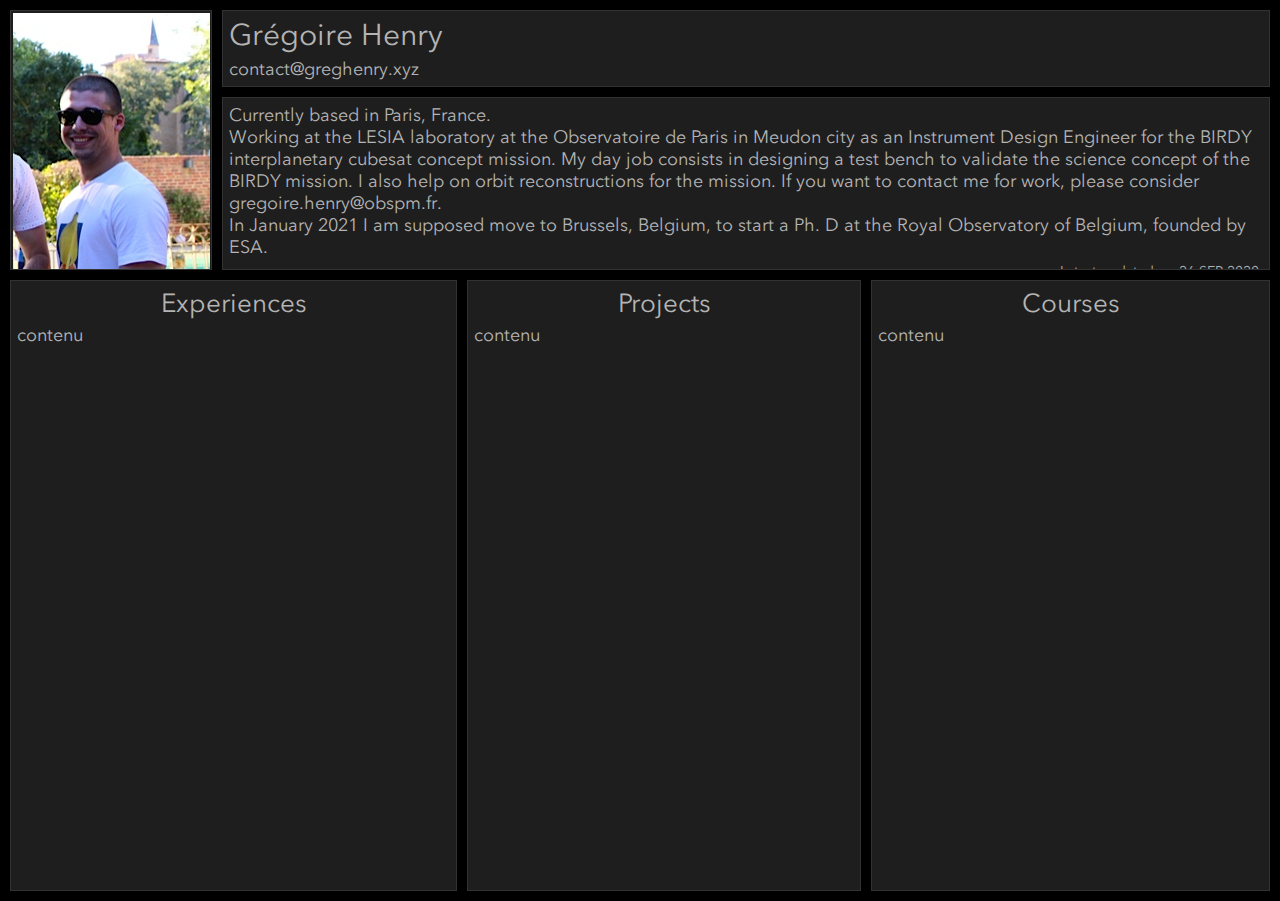
==== index.html @ 4a84b818 "Init" ====
<!DOCTYPE html>
<html lang="en">

<head>
    <meta charset="utf-8">
    <meta name="viewport" content="width=device-width,initial-scale=1">
    <title>Greg Website</title>
    <link rel="icon" href="rsc/img/galaxy.svg" type="image/x-icon">
    <link rel="stylesheet" href="src/style.css"/>
    <script src="src/script.js" defer></script>
    <meta property='og:title' content='Greg Website'>
    <meta property='og:image' content='rsc/imgs/me.png'>
    <meta property='og:description' content='Greg Website'>
    <meta property='og:url' content='greghenry.xyz'>
</head>

<body>
    <div class="grid header">
	<div class="photo">
	    <img src="rsc/img/me.png">
	</div>
	<div class="name">
	    <div class="text title">
		Grégoire Henry
	    </div>
	    <div class="text">
		<a href="mailto:contact@greghenry.xyz">contact@greghenry.xyz</a>
	    </div>
	</div>
	<div class="annonce">
	    <div class="text">
		Currently based in Paris, France.<br>
		Working at the <a href="lesia.obspm.fr">LESIA</a> laboratory at the <a href="observatoiredeparis.psl.eu">Observatoire de Paris</a> in <a href="observatoiredeparis.psl.eu/acces-au-site-de-meudon-de-l.html">Meudon</a> city as an Instrument Design Engineer for the BIRDY interplanetary cubesat concept mission. My day job consists in designing a test bench to validate the science concept of the BIRDY mission. I also help on orbit reconstructions for the mission. If you want to contact me for work, please consider <a href="mailto:gregoire.henry@obspm.fr">gregoire.henry@obspm.fr</a>.<br>
		In January 2021 I am supposed move to Brussels, Belgium, to start a Ph. D at the Royal Observatory of Belgium, founded by ESA.
	    </div>
	    <div class="text small-info">
		Latest updated on 26-SEP-2020.
	    </div>
	</div>
    </div>
    <div class="grid body">
	<div class="experiences">
	    <div class="text heading">
		Experiences
	    </div>
	    <div class="text">
		contenu
	    </div>
	</div>
	<div class="projects">
	    <div class="text heading">
		Projects
	    </div>
	    <div class="text">
		contenu
	    </div>
	</div>
	<div class="courses">
	    <div class="text heading">
		Courses
	    </div>
	    <div class="text">
		contenu
	    </div>
	</div>
    </div>
</body>

</html>
---- src/style.css ----
@font-face {
    font-family: "Avenir Next";
    src: url("../rsc/font/avenir-next.woff2") format("woff2");
}

html, body {
    margin: 0;
    padding: 0px;
}

body{
    background: black;
    font-family: "Avenir Next";
    padding: 5px;
    overflow: hidden;
}

a{
    color: rgb(180, 180, 180);
    text-decoration: none;
}

.grid.header{
    display: grid;
    grid-template-columns: auto auto;
    grid-template-rows: auto 1fr;
    height: 30vh;
}

.grid.body{
    display: grid;
    grid-template-columns: auto auto auto;
    grid-template-rows: 1fr;
    height: 69vh;
}


.grid > div{
    min-width: 1vw;
    min-height: 1vh;
    margin: 5px;
    border-width: thin;
    border-style: solid;
    border-color: rgb(50, 50, 50);
    background: rgb(30, 30, 30);
    color: rgb(180, 180, 180);
    padding: 1px;
    overflow: auto;
}

.grid > div > img{
    display: block;
    margin: 1px 0px 0px 1px;
}

.photo{
    grid-column: 1;
    grid-row: 1 / span 2;
}

.name{
    grid-column: 2;
    grid-row: 1;
    align-self: start;
}

.annonce{
    grid-column: 2;
    grid-row: 2;
    position: relative;
}

.experiences{
    grid-column: 1;
    grid-row: 1;
}

.projects{
    grid-column: 2;
    grid-row: 1;
}

.courses{
    grid-column: 3;
    grid-row: 1;
}

.text{
    font-size: 18px;
    text-align: left;
    margin: 5px;
}

.text.title{
    font-size: 30px;
}

.text.heading{
    font-size: 26px;
    text-align: center;
}

.text.small-info{
    font-size: 14px;
    text-align: right;
}
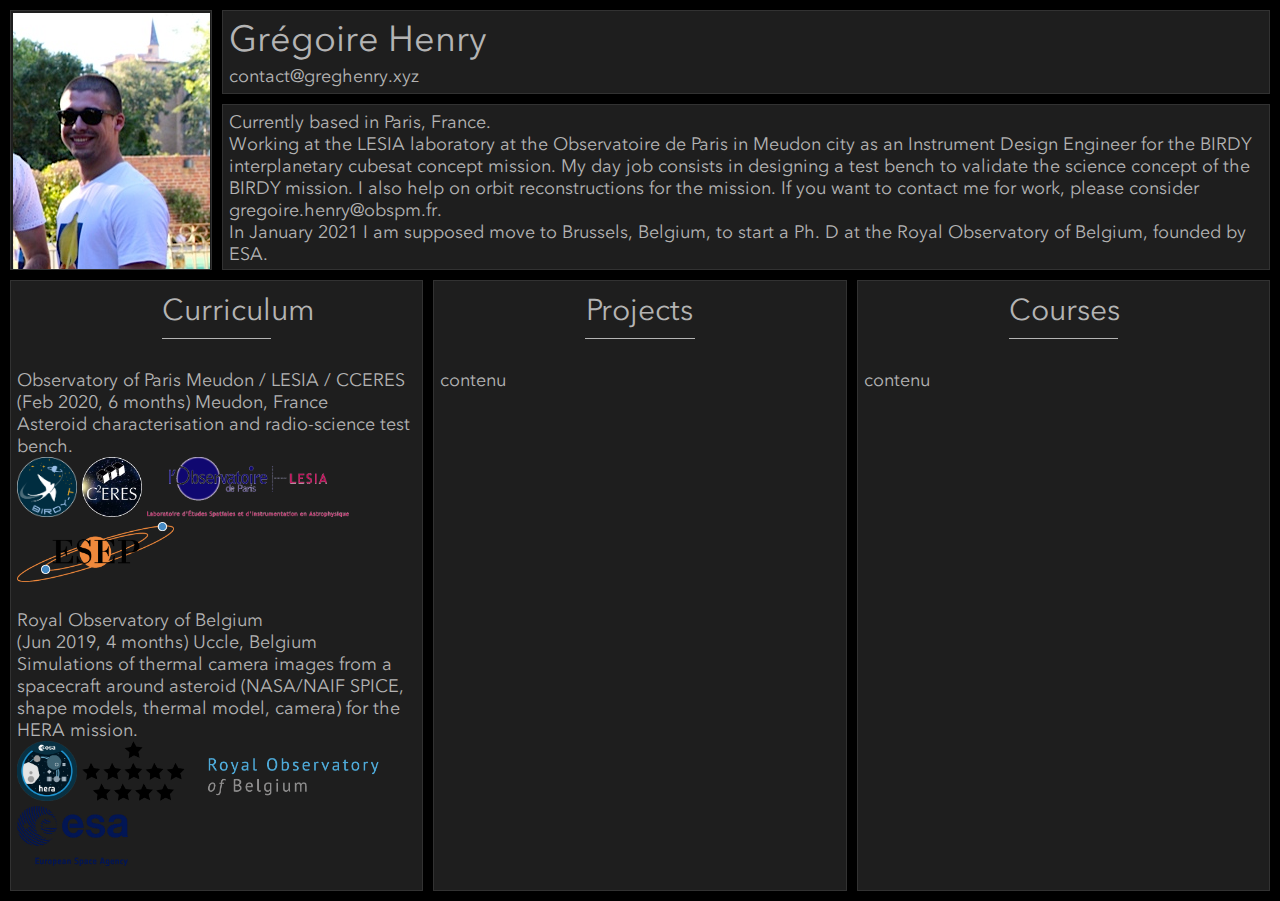
==== commit 2f1ac903: "Experience contents added" ====
--- a/index.html
+++ b/index.html
@@ -7,7 +7,7 @@
     <title>Greg Website</title>
     <link rel="icon" href="rsc/img/galaxy.svg" type="image/x-icon">
     <link rel="stylesheet" href="src/style.css"/>
-    <script src="src/script.js" defer></script>
+    <script src="lib/jquery.min.js"></script>
     <meta property='og:title' content='Greg Website'>
     <meta property='og:image' content='rsc/imgs/me.png'>
     <meta property='og:description' content='Greg Website'>
@@ -27,10 +27,10 @@
 		<a href="mailto:contact@greghenry.xyz">contact@greghenry.xyz</a>
 	    </div>
 	</div>
-	<div class="annonce">
-	    <div class="text">
+	<div class="announce">
+	    <div class="text main">
 		Currently based in Paris, France.<br>
-		Working at the <a href="lesia.obspm.fr">LESIA</a> laboratory at the <a href="observatoiredeparis.psl.eu">Observatoire de Paris</a> in <a href="observatoiredeparis.psl.eu/acces-au-site-de-meudon-de-l.html">Meudon</a> city as an Instrument Design Engineer for the BIRDY interplanetary cubesat concept mission. My day job consists in designing a test bench to validate the science concept of the BIRDY mission. I also help on orbit reconstructions for the mission. If you want to contact me for work, please consider <a href="mailto:gregoire.henry@obspm.fr">gregoire.henry@obspm.fr</a>.<br>
+		Working at the <a href="https://lesia.obspm.fr" class="extern">LESIA</a> laboratory at the <a href="https://observatoiredeparis.psl.eu" class="extern">Observatoire de Paris</a> in <a href="https://observatoiredeparis.psl.eu/acces-au-site-de-meudon-de-l.html" class="extern">Meudon</a> city as an Instrument Design Engineer for the BIRDY interplanetary cubesat concept mission. My day job consists in designing a test bench to validate the science concept of the BIRDY mission. I also help on orbit reconstructions for the mission. If you want to contact me for work, please consider <a href="mailto:gregoire.henry@obspm.fr">gregoire.henry@obspm.fr</a>.<br>
 		In January 2021 I am supposed move to Brussels, Belgium, to start a Ph. D at the Royal Observatory of Belgium, founded by ESA.
 	    </div>
 	    <div class="text small-info">
@@ -41,10 +41,38 @@
     <div class="grid body">
 	<div class="experiences">
 	    <div class="text heading">
-		Experiences
+		<a href="rsc/doc/CV.pdf">Curriculum</a>
 	    </div>
-	    <div class="text">
-		contenu
+	    <div class="text main">
+		Observatory of Paris Meudon / LESIA / CCERES<br>
+		(Feb 2020, 6 months) Meudon, France<br>
+		Asteroid characterisation and radio-science test bench.<br>
+		<img src="rsc/img/birdy.png">
+		<img src="rsc/img/cceres.png">
+		<img src="rsc/img/lesia.png">
+		<img src="rsc/img/esep.png">
+		<br><br>
+		Royal Observatory of Belgium<br>
+		(Jun 2019, 4 months) Uccle, Belgium<br>
+		Simulations of thermal camera images from a spacecraft around asteroid (NASA/NAIF SPICE, shape models, thermal model, camera) for the HERA mission.<br>
+		<img src="rsc/img/hera.png">
+		<img src="rsc/img/rob.png">
+		<img src="rsc/img/esa.png">
+		<br><br>
+		Thales Alenia Space<br>
+		(Jul 2017, 2 months) Toulouse, France<br>
+		Automation &amp; optimization of codes to analyze suppliers' production.<br>
+		<img src="rsc/img/tas.png">
+		<br><br>
+		Institut Polytechnique des Sciences Avancées<br>
+		(2015 - 2020) Toulouse &amp; Paris, France<br>
+		Major: system, minor: space<br>
+		<img src="rsc/img/ipsa.png">
+		<br><br>
+		Koreatech<br>
+		(Aug 2018, 6 months) Cheonan, South Korea<br>
+		Abroad semester studying mechatronics in university.<br>
+		<img src="rsc/img/koreatech.png">
 	    </div>
 	</div>
 	<div class="projects">
@@ -64,6 +92,7 @@
 	    </div>
 	</div>
     </div>
+<script src="src/script.js"></script>
 </body>
 
 </html>
--- a/src/style.css
+++ b/src/style.css
@@ -29,7 +29,7 @@
 
 .grid.body{
     display: grid;
-    grid-template-columns: auto auto auto;
+    grid-template-columns: repeat(3, minmax(0, 1fr));
     grid-template-rows: 1fr;
     height: 69vh;
 }
@@ -64,7 +64,7 @@
     align-self: start;
 }
 
-.annonce{
+.announce{
     grid-column: 2;
     grid-row: 2;
     position: relative;
@@ -85,6 +85,7 @@
     grid-row: 1;
 }
 
+
 .text{
     font-size: 18px;
     text-align: left;
@@ -92,15 +93,25 @@
 }
 
 .text.title{
-    font-size: 30px;
+    font-size: 36px;
 }
 
 .text.heading{
-    font-size: 26px;
+    font-size: 30px;
     text-align: center;
+    padding-bottom: 10px;
+    border-bottom: 1px solid;
+    margin: 10px 150px 30px;
 }
+
+/*.grid.body .text.main {} */
 
 .text.small-info{
     font-size: 14px;
     text-align: right;
 }
+
+.text > img {
+    height: 60px;
+}
+
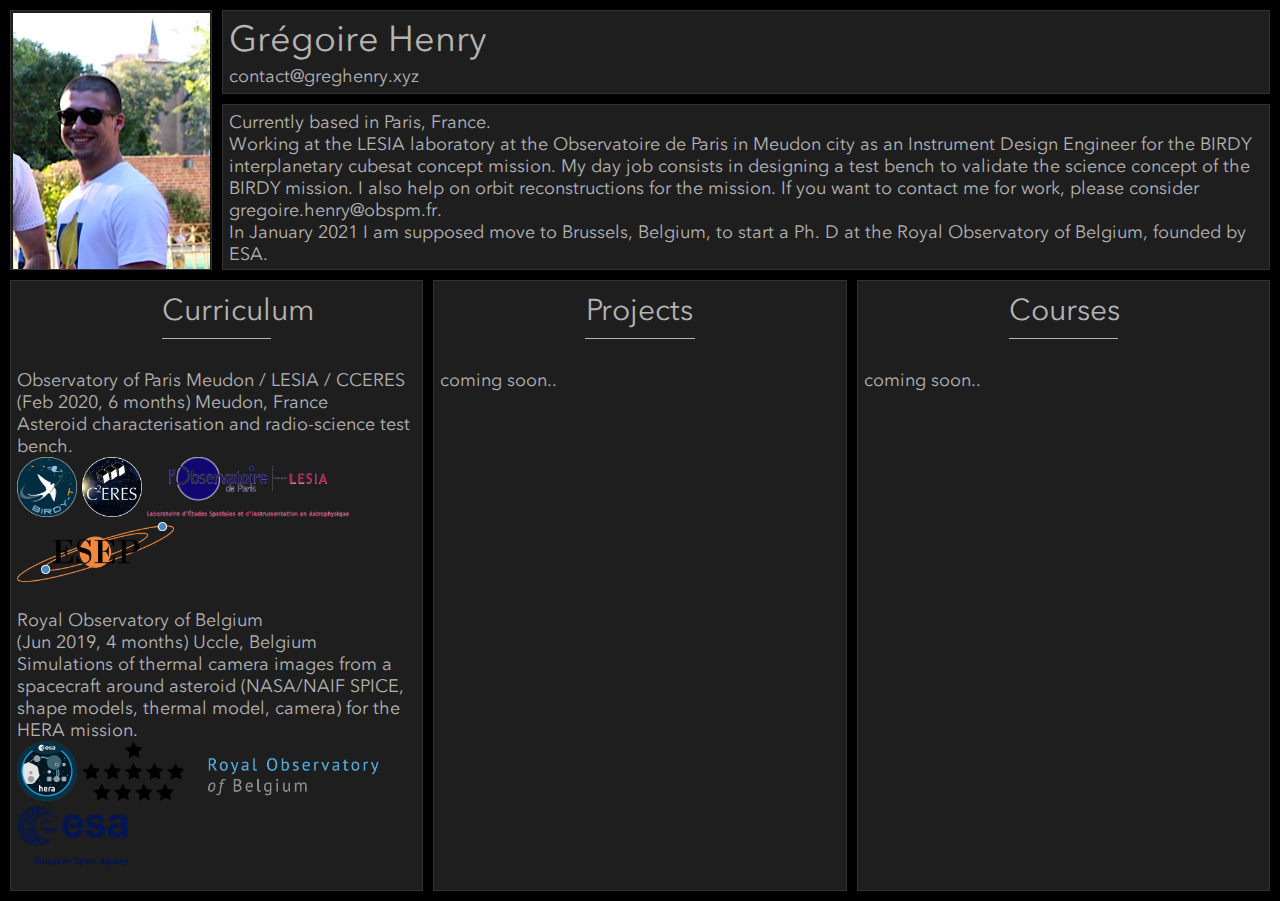
==== commit 40007476: "General text update" ====
--- a/index.html
+++ b/index.html
@@ -34,7 +34,7 @@
 		In January 2021 I am supposed move to Brussels, Belgium, to start a Ph. D at the Royal Observatory of Belgium, founded by ESA.
 	    </div>
 	    <div class="text small-info">
-		Latest updated on 26-SEP-2020.
+		Latest updated on 30-SEP-2020.
 	    </div>
 	</div>
     </div>
@@ -80,7 +80,7 @@
 		Projects
 	    </div>
 	    <div class="text">
-		contenu
+		coming soon..
 	    </div>
 	</div>
 	<div class="courses">
@@ -88,7 +88,7 @@
 		Courses
 	    </div>
 	    <div class="text">
-		contenu
+		coming soon..
 	    </div>
 	</div>
     </div>
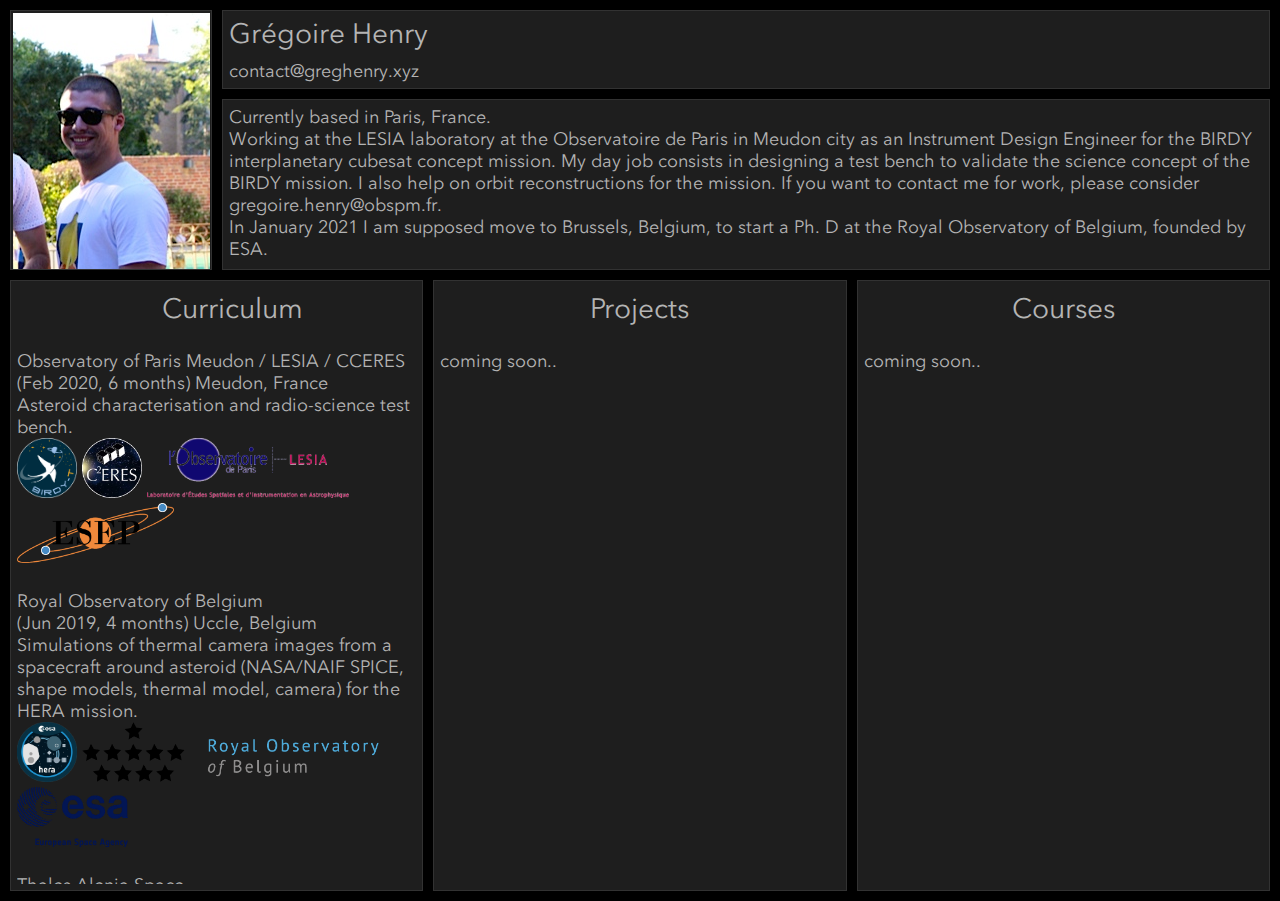
==== commit 2c06acab: "Grid body divs scrollbar ignore titles" ====
--- a/index.html
+++ b/index.html
@@ -39,11 +39,11 @@
 	</div>
     </div>
     <div class="grid body">
-	<div class="experiences">
-	    <div class="text heading">
+	<div id="cv" class="curriculum">
+	    <div id="nav" class="text heading">
 		<a href="rsc/doc/CV.pdf">Curriculum</a>
 	    </div>
-	    <div class="text main">
+	    <div id="scroll" class="text main">
 		Observatory of Paris Meudon / LESIA / CCERES<br>
 		(Feb 2020, 6 months) Meudon, France<br>
 		Asteroid characterisation and radio-science test bench.<br>
--- a/src/style.css
+++ b/src/style.css
@@ -46,6 +46,8 @@
     color: rgb(180, 180, 180);
     padding: 1px;
     overflow: auto;
+    display: flex;
+    flex-direction: column;
 }
 
 .grid > div > img{
@@ -70,7 +72,7 @@
     position: relative;
 }
 
-.experiences{
+.curriculum{
     grid-column: 1;
     grid-row: 1;
 }
@@ -93,18 +95,19 @@
 }
 
 .text.title{
-    font-size: 36px;
+    font-size: 28px;
 }
 
 .text.heading{
-    font-size: 30px;
+    font-size: 28px;
     text-align: center;
-    padding-bottom: 10px;
-    border-bottom: 1px solid;
-    margin: 10px 150px 30px;
+    padding: 10px 0px 10px;
+    margin: 0px 150px 10px;
 }
 
-/*.grid.body .text.main {} */
+.grid.body .text.main {
+    overflow-y: auto;
+}
 
 .text.small-info{
     font-size: 14px;
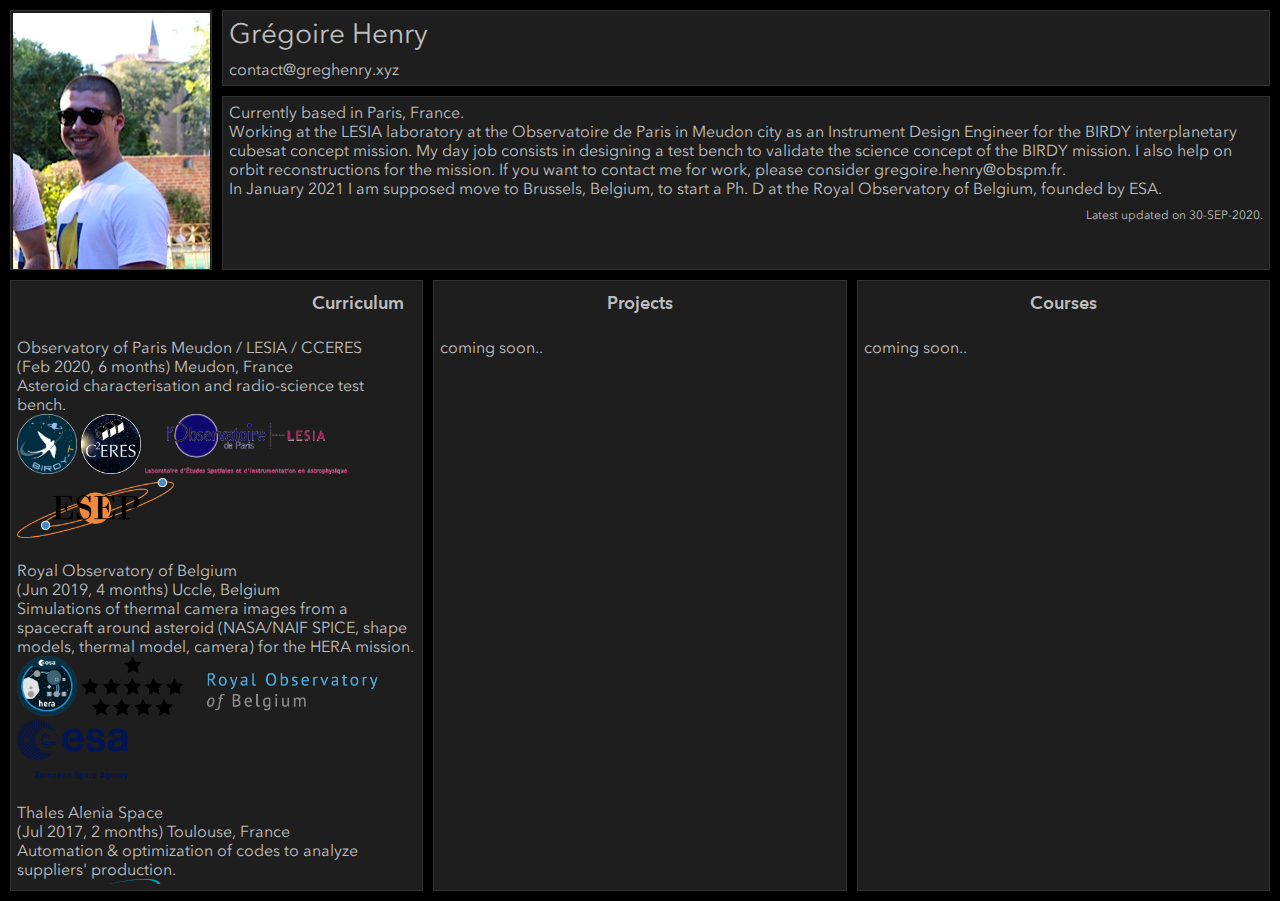
==== commit b8d79cbf: "Style correction (font, ids, weights, sizes)" ====
--- a/index.html
+++ b/index.html
@@ -39,11 +39,11 @@
 	</div>
     </div>
     <div class="grid body">
-	<div id="cv" class="curriculum">
-	    <div id="nav" class="text heading">
-		<a href="rsc/doc/CV.pdf">Curriculum</a>
+	<div class="curriculum">
+	    <div class="text heading">
+		<a href="rsc/doc/CV.pdf" class="extern">Curriculum</a>
 	    </div>
-	    <div id="scroll" class="text main">
+	    <div class="text main">
 		Observatory of Paris Meudon / LESIA / CCERES<br>
 		(Feb 2020, 6 months) Meudon, France<br>
 		Asteroid characterisation and radio-science test bench.<br>
--- a/src/style.css
+++ b/src/style.css
@@ -1,6 +1,15 @@
 @font-face {
     font-family: "Avenir Next";
-    src: url("../rsc/font/avenir-next.woff2") format("woff2");
+    src: url("../rsc/font/avenir-next-400.woff2") format("woff2");
+    font-style: normal;
+    font-weight: 400;
+}
+
+@font-face {
+    font-family: "Avenir Next";
+    src: url("../rsc/font/avenir-next-700.woff2") format("woff2");
+    font-style: normal;
+    font-weight: 700;
 }
 
 html, body {
@@ -16,7 +25,7 @@
 }
 
 a{
-    color: rgb(180, 180, 180);
+    color: rgb(190, 190, 190);
     text-decoration: none;
 }
 
@@ -43,7 +52,7 @@
     border-style: solid;
     border-color: rgb(50, 50, 50);
     background: rgb(30, 30, 30);
-    color: rgb(180, 180, 180);
+    color: rgb(190, 190, 190);
     padding: 1px;
     overflow: auto;
     display: flex;
@@ -89,7 +98,7 @@
 
 
 .text{
-    font-size: 18px;
+    font-size: 16px;
     text-align: left;
     margin: 5px;
 }
@@ -98,8 +107,9 @@
     font-size: 28px;
 }
 
-.text.heading{
-    font-size: 28px;
+.text.heading, .text.heading > * {
+    font-weight: 700;
+    font-size: 18px;
     text-align: center;
     padding: 10px 0px 10px;
     margin: 0px 150px 10px;
@@ -110,7 +120,7 @@
 }
 
 .text.small-info{
-    font-size: 14px;
+    font-size: 12px;
     text-align: right;
 }
 
